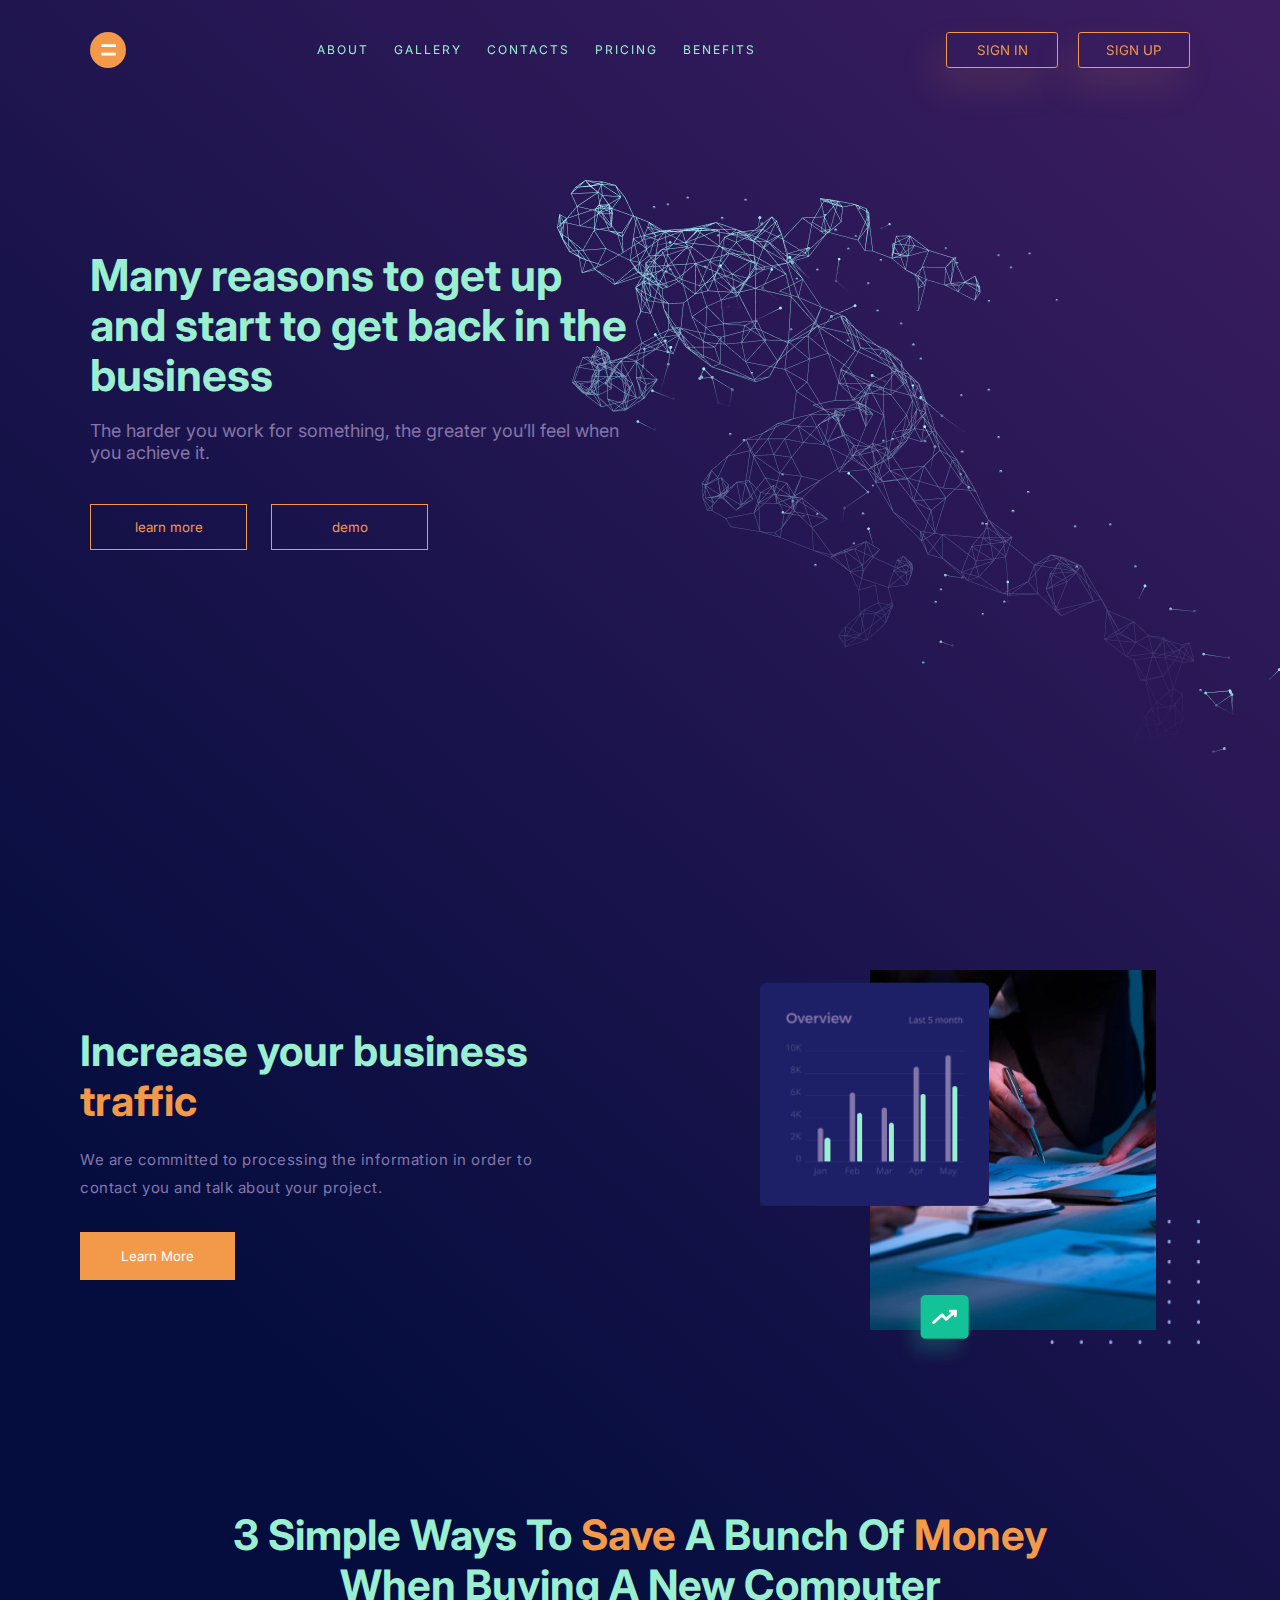
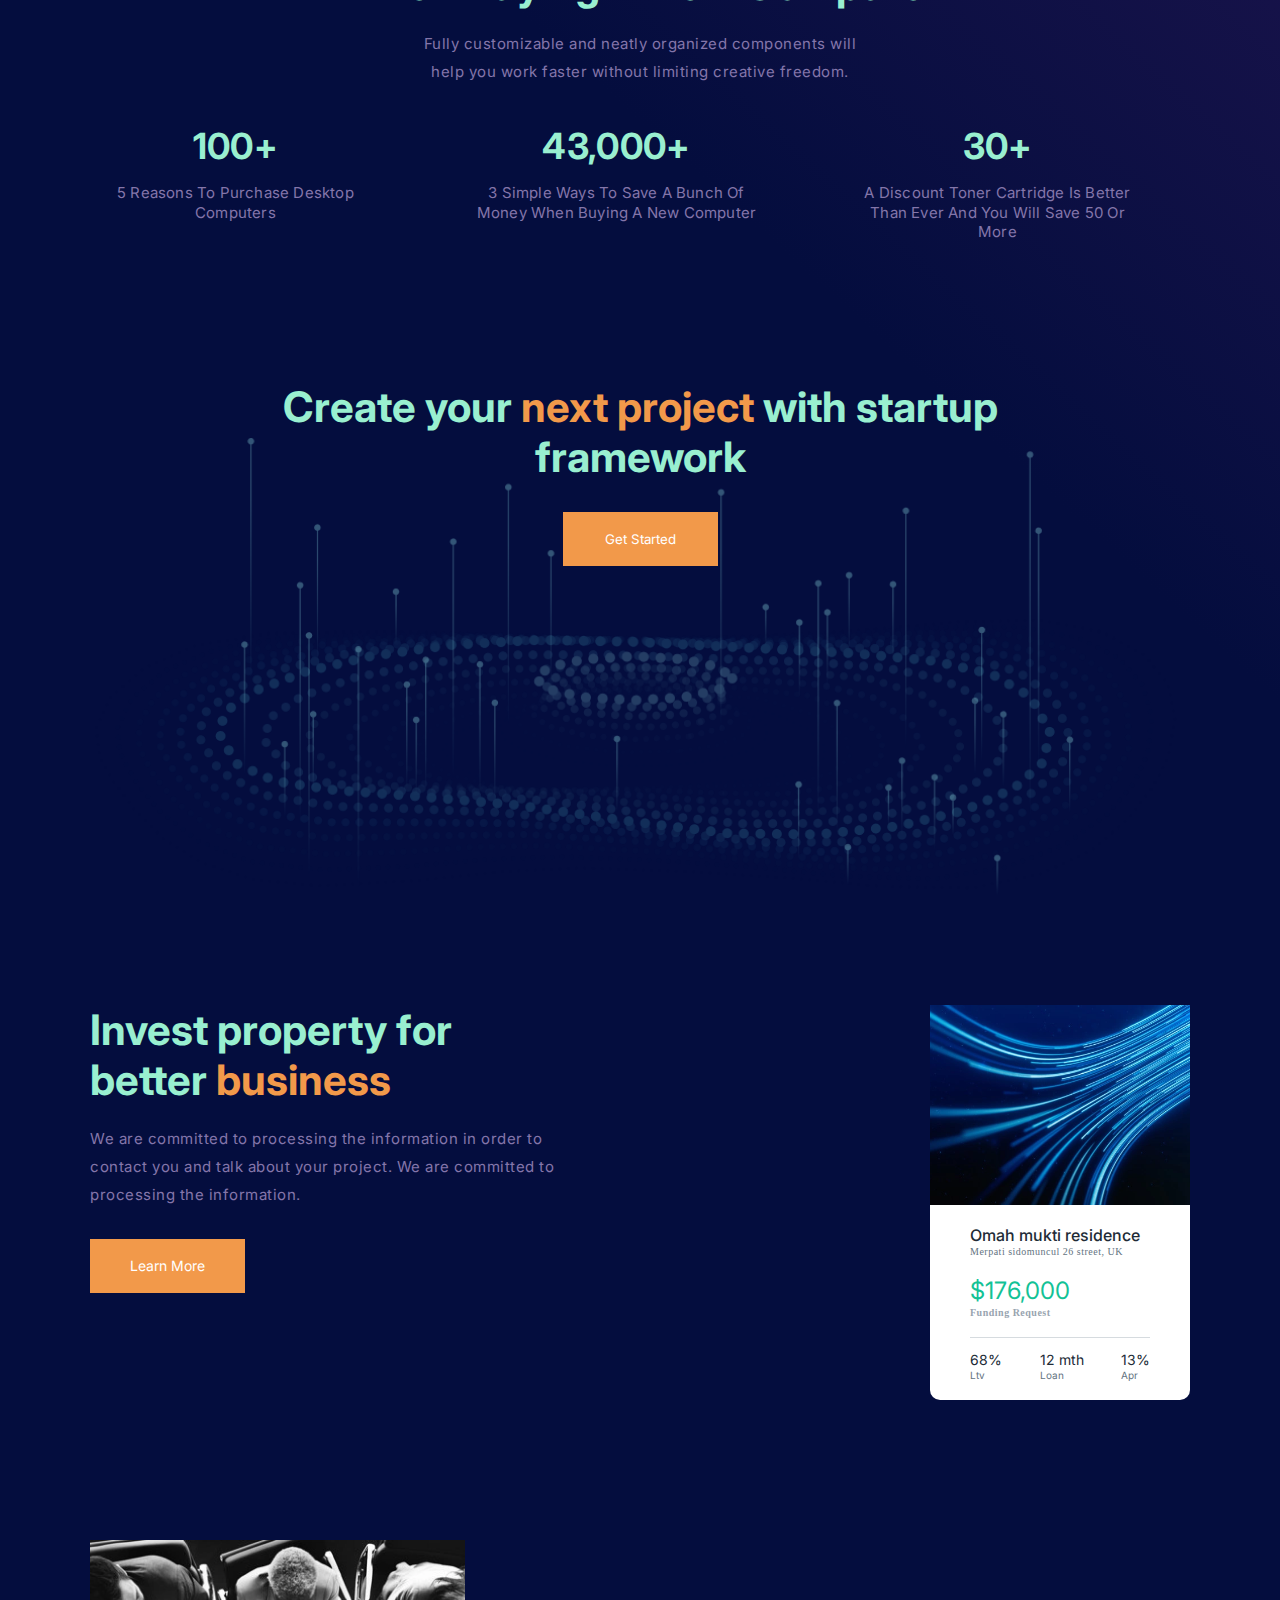
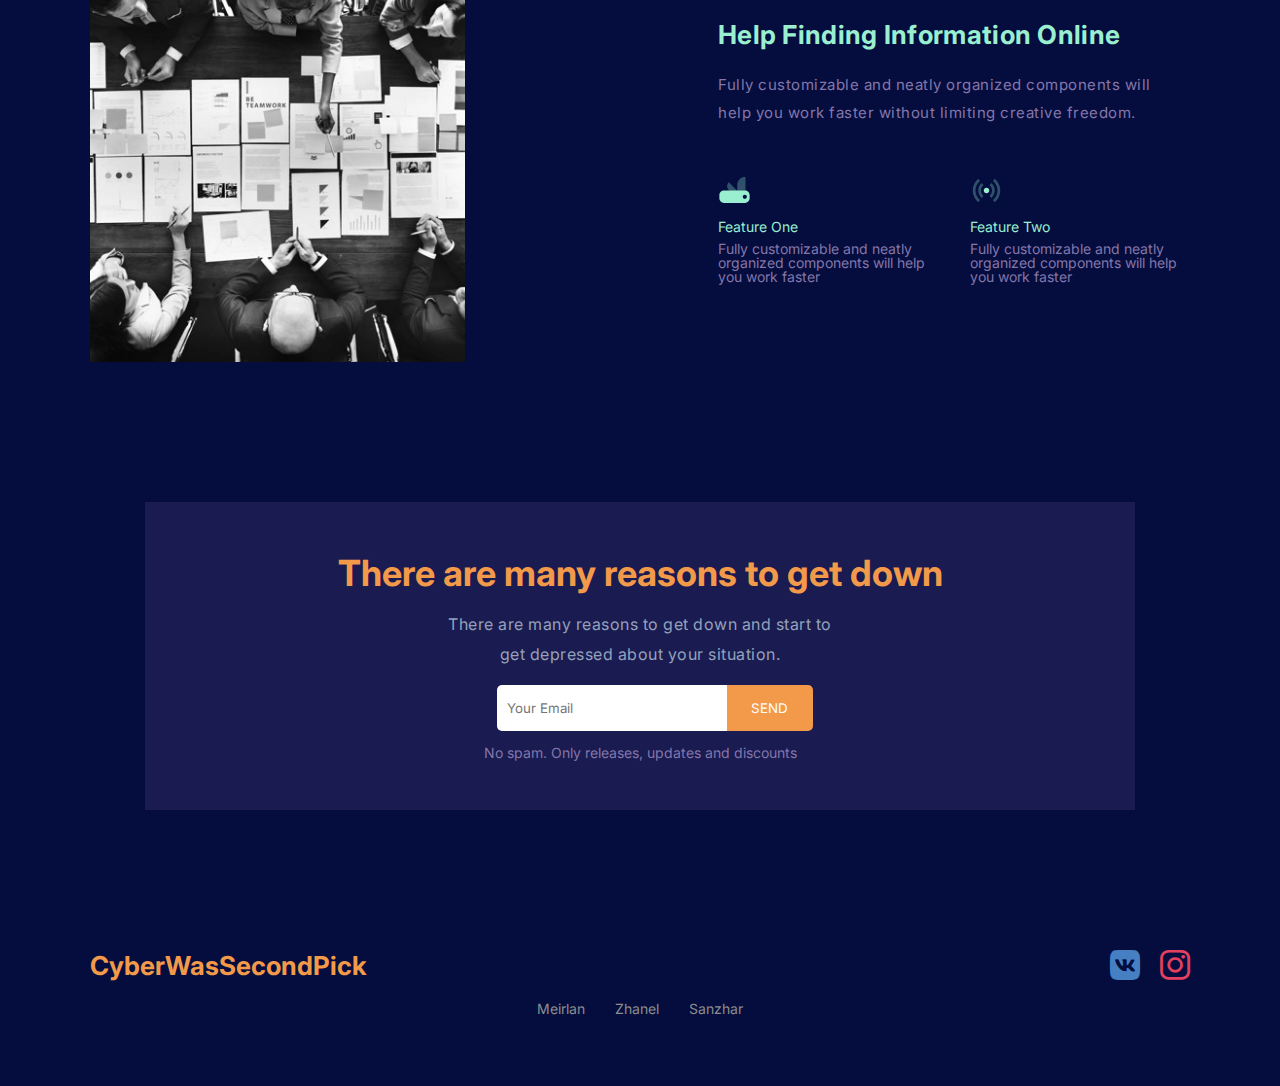
==== index.html @ a8a148a9 "Add files via upload" ====
<!DOCTYPE html>
<html lang="en">

<head>
	<link rel="stylesheet" href="css/style.min.css">
	<link rel="stylesheet" href="css/icon.css">
	<link rel="stylesheet" href="css/footer.css">
	<meta charset="UTF-8">
	<meta http-equiv="X-UA-Compatible" content="IE=edge">
	<meta name="viewport" content="width=device-width, initial-scale=1.0">
	<title>Start Up</title>
</head>

<body>
	<div class="wrapper">
		<header class="header">
			<div class="header__container container">
				<div class="header__wrap-logo">
					<a href="#" class="header__logo">=</a>
				</div>
				<nav class="header__menu">
					<ul class="header__list">
						<li><a class="header__link">about</a></li>
						<li><a href="#" class="header__link">gallery</a></li>
						<li><a href="#" class="header__link">contacts</a></li>
						<li><a href="#" class="header__link">pricing</a></li>
						<li><a href="#" class="header__link">benefits</a></li>
					</ul>
				</nav>
				<div class="header__burger"><span></span></div>
				<div class="header__buttons">
					<div class="header__btns">
						<button class="header__btn"><span>sign in</span></button>
						<button class="header__btn btnn"><span>sign up</span></button>
					</div>
				</div>
			</div>
		</header>
		<section class="fullscreen">
			<div class="fullscreen__bg ibg">
				<img src="img/fullscreen/guy is runing.png" alt="">
			</div>
			<div class="fullscreen__container container">
				<div class="fullscreen__body">
					<div class="fullscreen__body-text">
						<h1 class="fullscreen__title"> Many reasons to get up and start to get back in the business
						</h1>
						<div class="fullscreen__text">
							The harder you work for something, the greater you’ll feel when you
							achieve it.
						</div>
					</div>
					<div class="fullscreen__buttons">
						<button href="https://www.youtube.com/watch?v=9vpnrNcAi9s&ab_channel=TheMoneyGig"
							class="fullscreen__btn"><span>learn more</span></button>
						<button class="fullscreen__btn"><span>demo</span></button>
					</div>
				</div>
			</div>
		</section>
		<main class="main">
			<section class="main__traffic traffic">
				<div class="traffic__container container">
					<div class="traffic__content">
						<div class="traffic__body">
							<h2 class="traffic__title title">Increase your business <span>traffic</span> </h2>
							<div class="traffic__text text">
								We are committed to processing the information in order to
								contact you and talk about your project.
							</div>
						</div>
						<button class="traffic__btn btn"><span>Learn More</span></button>
					</div>
					<div class="traffic__bg">
						<div class="traffic__img1 ibg">
							<img src="img/traffic/main.png" alt="">
						</div>
						<div class="traffic__img2 ibg">
							<img src="img/traffic/2.png" alt="">
						</div>
						<div class="traffic__img3 ibg">
							<img src="img/traffic/3.png" alt="">
						</div>
						<div class="traffic__img4 ibg">
							<img src="img/traffic/4.png" alt="">
						</div>
					</div>
				</div>
			</section>
			<section class="main__save save">
				<div class="save__container container">
					<div class="save__body">
						<div class="save__title title">
							3 Simple Ways To <span>Save</span> A Bunch
							Of <span>Money</span> When Buying A New Computer
						</div>
						<div class="save__text text">
							Fully customizable and neatly organized components
							will help you work faster without limiting creative freedom.
						</div>
					</div>
					<div class="save__columns">
						<div class="save__column">
							<div class="save__item item">
								<div class="item__title">100+</div>
								<div class="item__text">
									5 Reasons To Purchase
									Desktop Computers
								</div>
							</div>
						</div>
						<div class="save__column">
							<div class="save__item item">
								<div class="item__title">43,000+</div>
								<div class="item__text">
									3 Simple Ways To Save A Bunch Of Money When Buying A New Computer
								</div>
							</div>
						</div>
						<div class="save__column">
							<div class="save__item item">
								<div class="item__title">30+</div>
								<div class="item__text">
									A Discount Toner Cartridge
									Is Better Than Ever And You
									Will Save 50 Or More
								</div>
							</div>
						</div>
					</div>
				</div>
			</section>
			<section class="main__create create">
				<div class="create__container container">
					<div class="create__content">
						<div class="create__body">
							<div class="create__title title">
								Create your <span>next project</span> with startup framework
							</div>
							<button class="create__btn btn">Get Started</button>
						</div>
						<div class="create__bg ibg">
							<img src="img/create/main.png" alt="cover">
						</div>
					</div>
				</div>
			</section>
			<section class="main__invest invest">
				<div class="invest__container container">
					<div class="invest__content">
						<div class="invest__body">
							<h2 class="invest__title title">Invest property for better <span>business</span></h2>
							<div class="invest__text text">
								We are committed to processing the information in order to contact you and talk about
								your project. We are committed to processing the information.
							</div>
						</div>
						<div class="invest__btn btn">Learn More</div>
					</div>
					<div class="invest__card">
						<div class="invest__item">
							<div class="invest__img ibg">
								<img src="img/invest/1.png" alt="">
							</div>
							<div class="invest__second-container">
								<div class="invest__sub-body">
									<div class="invest__first-body">
										<div class="invest__sub-title">Omah mukti residence</div>
										<div class="invest__sub-text">Merpati sidomuncul 26 street, UK</div>
									</div>
									<div class="invest__second-body">
										<div class="invest__sum">$176,000</div>
										<div class="invest__label">Funding Request</div>
									</div>
								</div>
								<div class="invest__others">
									<div class="invest__mini-column">
										<div class="invest__mini-label">68%</div>
										<div class="invest__mini-word">Ltv</div>
									</div>
									<div class="invest__mini-column">
										<div class="invest__mini-label">12 mth</div>
										<div class="invest__mini-word">Loan</div>
									</div>
									<div class="invest__mini-column">
										<div class="invest__mini-label">13%</div>
										<div class="invest__mini-word">Apr</div>
									</div>
								</div>
							</div>
						</div>
					</div>
				</div>
			</section>
			<section class="main__help help">
				<div class="help__container container">
					<div class="help__image-block">
						<div class="help__bg ibg">
							<img src="img/help/main.png" alt="main">
						</div>
					</div>
					<div class="help__content">
						<div class="help__first-block">
							<h2 class="help__title title">Help Finding Information Online</h2>
							<div class="help__text text">
								Fully customizable and neatly organized components
								will help you work faster without limiting creative freedom.
							</div>
						</div>
						<div class="help__second-block">
							<div class="help__columns">
								<div class="help__column">
									<div class="help__svg ibg">
										<img src="img/help/1.svg" alt="">
									</div>
									<div class="help__sub-body">
										<div class="help__sub-title">Feature One</div>
										<div class="help__sub-text">
											Fully customizable and neatly organized components will help you work faster
										</div>
									</div>
								</div>
								<div class="help__column">
									<div class="help__svg ibg">
										<img src="img/help/2.svg" alt="">
									</div>
									<div class="help__sub-body">
										<div class="help__sub-title">Feature Two</div>
										<div class="help__sub-text">
											Fully customizable and neatly organized components will help you work faster
										</div>
									</div>
								</div>
							</div>
						</div>
					</div>
				</div>
			</section>
			<section class="main__email email">
				<div class="email__container container">
					<div class="email__content">
						<h2 class="email__title title"><span>There are many reasons to get down</span></h2>
						<div class="email__text text">
							There are many reasons to get down and start to get depressed about your situation.
						</div>
						<form class="email__body">
							<input type="email" required name="form[]" placeholder="Your Email" autocomplete="off"
								class="email__input">
							<button type="submit" class="email__btn">Send</button>
						</form>
						<div class="email__sub-text">No spam. Only releases, updates and discounts</div>
					</div>
				</div>
			</section>
		</main>
		<footer class="footer">
			<div class="footer__container container">
				<div class="footer__first-row">
					<div class="footer__logo">CyberWasSecondPick</div>
					<nav class="footer__menu">
						<ul class="footer__list">
							<li>
								<a target="_blank" href="https://vk.com/etozhemiko" class="footer__link icon-vk"></a>
							</li>
							<li>
								<a target="_blank" href="https://www.instagram.com/etozhemiko/"
									class="footer__link icon-inst"></a>
							</li>
						</ul>
					</nav>
				</div>
				<div class="footer__third-row">
					<ul class="footer__second-list">
						<li>Meirlan</li>
						<li>Zhanel</li>
						<li>Sanzhar</li>
					</ul>
				</div>
			</div>
		</footer>
	</div>

	<script src="js/jquery-3.6.0.min.js"></script>
	<script src="js/script.js"></script>
</body>

</html>
---- css/style.min.css ----
@import"https://fonts.googleapis.com/css2?family=Inter:wght@400;700&display=swap";@import"https://fonts.googleapis.com/css2?family=Inter:wght@400;700&family=Open+Sans:wght@400;600&display=swap";@import"https://fonts.googleapis.com/css2?family=Inter:wght@400;700&family=Open+Sans:wght@400;600&family=Rubik:wght@400;500&display=swap";@import"https://fonts.googleapis.com/css2?family=Inter:wght@400;700&family=Montserrat:wght@400;500;600;700&family=Open+Sans:wght@400;600&family=Rubik:wght@400;500&display=swap";*{padding:0;margin:0;border:0}*,*:before,*:after{-webkit-box-sizing:border-box;box-sizing:border-box}:focus,:active{outline:none}a:focus,a:active{outline:none}nav,footer,header,aside{display:block}html,body{height:100%;width:100%;font-size:100%;line-height:1;font-size:14px;-ms-text-size-adjust:100%;-moz-text-size-adjust:100%;-webkit-text-size-adjust:100%}input,button,textarea{font-family:inherit}input::-ms-clear{display:none}button{cursor:pointer}button::-moz-focus-inner{padding:0;border:0}a,a:visited{text-decoration:none}a:hover{text-decoration:none}ul li{list-style:none}img{vertical-align:top}h1,h2,h3,h4,h5,h6{font-size:inherit;font-weight:400}.ibg{position:relative}.ibg img{position:absolute;width:100%;height:100%;top:0;left:0;-o-object-fit:cover;object-fit:cover}body{font-family:Inter;background-color:#0f1145;color:#99efd0}.wrapper{background:-o-linear-gradient(227.74deg, #3b1d60 1.22%, #040d3e 42.28%);background:linear-gradient(222.26deg, #3b1d60 1.22%, #040d3e 42.28%);min-height:100vh;overflow:hidden}.container{max-width:1120px;margin:0 auto;padding:0 10px}.title{font-size:42px;font-weight:700;line-height:119.0476190476%}.title span{color:#f2994a}@media(max-width: 922.98px){.title{font-size:38px}}@media(max-width: 767.98px){.title{font-size:32px}}.text{color:#8476aa;font-size:15px;line-height:186.6666666667%;letter-spacing:.5px}@media(max-width: 922.98px){.text{font-size:14px}}@media(max-width: 767.98px){.text{font-size:13px}}.btn{min-height:48px;background-color:#f2994a;display:-webkit-box;display:-ms-flexbox;display:flex;-webkit-box-pack:center;-ms-flex-pack:center;justify-content:center;-webkit-box-align:center;-ms-flex-align:center;align-items:center;padding:15px;min-width:155px;color:#fff}.btn:hover{background-color:#d66e12;color:#fff;-webkit-transition:all .3s ease 0s;-o-transition:all .3s ease 0s;transition:all .3s ease 0s}@media(max-width: 767.98px){.btn{min-width:120px;min-height:34px;font-size:13px;padding:5px}}.headerF{background-color:#430f61}.header{position:fixed;z-index:100;width:100%;height:100px;top:0;left:0;padding:10px 0;-webkit-box-align:center;-ms-flex-align:center;align-items:center}@media(max-width: 767.98px){.header{height:80px}}@media(max-width: 479.98px){.header{height:60px}}.header__container{min-height:100%;-webkit-box-align:center;-ms-flex-align:center;align-items:center;display:-webkit-box;display:-ms-flexbox;display:flex;-webkit-box-pack:justify;-ms-flex-pack:justify;justify-content:space-between}.header__menu{z-index:10;-webkit-box-align:center;-ms-flex-align:center;align-items:center;display:-webkit-box;display:-ms-flexbox;display:flex;-webkit-transition:all .3s ease 0s;-o-transition:all .3s ease 0s;transition:all .3s ease 0s}@media(max-width: 767.98px){.header__menu{position:fixed;width:100%;height:100%;top:0;left:-100%;background-color:rgba(202,32,20,.6)}.header__menu.active{left:0%}}@media(max-width: 767.98px){.header__wrap-logo{-webkit-box-flex:1;-ms-flex:1 1 auto;flex:1 1 auto}}.header__logo{position:relative;z-index:5;font-family:Rubik;display:-webkit-box;display:-ms-flexbox;display:flex;-webkit-box-pack:center;-ms-flex-pack:center;justify-content:center;background-color:#f2994a;color:#fff;width:36px;height:36px;border-radius:50%;font-size:34px}.header__logo:hover{background-color:#d67724}@media(max-width: 479.98px){.header__logo{width:32px;height:32px;font-size:28px}}.header__list{margin:0 auto;text-align:center;display:-webkit-box;display:-ms-flexbox;display:flex}.header__list>*:not(:last-child){margin:0 25px 0 0}@media(max-width: 767.98px){.header__list{display:block}.header__list>:not(:last-child){margin:0 0 10px 0}}.header__link{text-transform:uppercase;color:#99efd0;font-size:12px;line-height:166%;letter-spacing:2px}.header__link:hover{color:#1cc285}@media(max-width: 767.98px){.header__link{font-size:40px;color:#fff;font-weight:700}}.header__burger{position:relative;z-index:100;display:none}@media(max-width: 767.98px){.header__burger{margin:0 2% 0 0;z-index:10;display:block;position:relative;width:30px;height:20px}.header__burger::before,.header__burger::after{-webkit-transition:all .3s ease 0s;-o-transition:all .3s ease 0s;transition:all .3s ease 0s;content:"";position:absolute;width:100%;height:2px;background-color:#fff}.header__burger::before{top:0}.header__burger::after{bottom:-2px}.header__burger span{position:absolute;width:100%;height:2px;bottom:9px;background-color:#fff}.header__burger.active::before{-webkit-transform:rotate(45deg);-ms-transform:rotate(45deg);transform:rotate(45deg);top:9px}.header__burger.active::after{-webkit-transform:rotate(-45deg);-ms-transform:rotate(-45deg);transform:rotate(-45deg);bottom:9px}.header__burger.active span{display:none}}.header__buttons{position:relative;display:-webkit-box;display:-ms-flexbox;display:flex;-webkit-box-align:center;-ms-flex-align:center;align-items:center}.header__buttons>*:not(:last-child){margin:0 17px 0 0}.header__btns{z-index:5;display:-webkit-box;display:-ms-flexbox;display:flex}.header__btns>*:not(:last-child){margin:0 20px 0 0}@media(max-width: 992.98px){.header__btns>*:not(:last-child){margin:0 10px 0 0}}@media(max-width: 479.98px){.header__btns>*:not(:last-child){margin:0 5px 0 0}}.header__btn{padding:5px 10px;text-transform:uppercase;color:#f2994a;min-height:36px;min-width:112px;background:none;display:inline-block;-webkit-box-shadow:-11.09px 18.13px 36.6483px rgba(242,153,74,.13);box-shadow:-11.09px 18.13px 36.6483px rgba(242,153,74,.13);border-radius:3px;border:1px solid #f2994a}.header__btn:hover{background-color:#f2994a;color:#fff;-webkit-transition:all .3s ease 0s;-o-transition:all .3s ease 0s;transition:all .3s ease 0s}@media(max-width: 479.98px){.header__btn{padding:5px;min-height:30px;min-width:86px;font-size:12px}}.fullscreen{position:relative;min-height:100vh}.fullscreen__bg{position:absolute;width:723px;height:580px;top:20%;right:0}@media(max-width: 1170px){.fullscreen__bg{right:-15%}}@media(max-width: 992.98px){.fullscreen__bg{width:673px;height:530px}}@media(max-width: 767.98px){.fullscreen__bg{width:623px;height:480px;top:25%;right:-25%}}@media(max-width: 509.98px){.fullscreen__bg{width:500px;height:400px;right:-60%}}.fullscreen__body{padding:250px 0 0 0;max-width:50%}.fullscreen__body>*:not(:last-child){margin:0 0 40px 0}@media(max-width: 767.98px){.fullscreen__body{max-width:60%}.fullscreen__body>*:not(:last-child){margin:0 0 20px 0}}@media(max-width: 509.98px){.fullscreen__body{padding:200px 0 0 0;max-width:70%}}.fullscreen__body-text>*:not(:last-child){margin:0 0 20px 0}@media(max-width: 767.98px){.fullscreen__body-text>*:not(:last-child){margin:0 0 10px 0}}.fullscreen__title{font-family:Inter;font-size:44px;font-weight:700;line-height:114%}@media(max-width: 767.98px){.fullscreen__title{font-size:36px}}@media(max-width: 509.98px){.fullscreen__title{font-size:34px}}@media(max-width: 439.98px){.fullscreen__title{font-size:30px}}.fullscreen__text{font-size:18px;line-height:122%;color:#8476aa}.fullscreen__buttons{position:relative;z-index:3}.fullscreen__buttons>*:not(:last-child){margin:0 20px 0 0}@media(max-width: 767.98px){.fullscreen__buttons>*:not(:last-child){margin:0 10px 5px 0}}.fullscreen__btn{position:relative;z-index:2;padding:5px 10px;display:inline-block;min-width:157px;min-height:46px;color:#f2994a;border:1px solid #f2994a;background:none}.fullscreen__btn:hover{background-color:#f2994a;color:#fff;-webkit-transition:all .3s ease 0s;-o-transition:all .3s ease 0s;transition:all .3s ease 0s}@media(max-width: 767.98px){.fullscreen__btn{min-width:137px;min-height:40px;padding:5px}}@media(max-width: 509.98px){.fullscreen__btn{min-width:117px;min-height:34px;padding:5px}}.advertaising{pointer-events:none;text-align:center;margin:0 0 80px 0}@media(max-width: 992.98px){.advertaising{margin:0 0 60px}}@media(max-width: 767.98px){.advertaising{margin:0 0 40px}}@media(max-width: 479.98px){.advertaising{margin:0 0 20px}}.advertaising__icon{margin:0 40px 0 0;font-size:30px;opacity:.2}.advertaising__icon:last-child{margin:0}@media(max-width: 992.98px){.advertaising__icon{font-size:24px;margin:0 25px 0 0}}@media(max-width: 767.98px){.advertaising__icon{-webkit-box-flex:0;-ms-flex:0 1 33.333%;flex:0 1 33.333%;margin:0 0 20px 0}}@media(max-width: 479.98px){.advertaising__icon{font-size:18px;margin:0 0 15px 0}}.choice{padding:70px 0 0 0}@media(max-width: 992.98px){.choice{padding:60px 0 0 0}}@media(max-width: 767.98px){.choice{padding:50px 0 0 0}}@media(max-width: 479.98px){.choice{padding:30px 0 0 0}}@media(max-width: 767.98px){.choice__advertaising{display:-webkit-box;display:-ms-flexbox;display:flex;-ms-flex-wrap:wrap;flex-wrap:wrap}}.choice__body{margin:0 auto;text-align:center;margin-bottom:50px}.choice__title{font-size:42px;font-weight:700;line-height:119.0476190476%;margin:0 0 20px 0}@media(max-width: 767.98px){.choice__title{font-size:38px;margin:0 0 15px 0}}@media(max-width: 479.98px){.choice__title{font-size:32px;margin:0 0 10px 0}}.choice__text{font-size:16px;line-height:137.5%;color:#8476aa}@media(max-width: 767.98px){.choice__text{font-size:15px}}@media(max-width: 479.98px){.choice__text{font-size:14px}}.choice__columns{margin:0 -25px;display:-webkit-box;display:-ms-flexbox;display:flex}@media(max-width: 767.98px){.choice__columns{margin:0 -8px}}@media(max-width: 539.98px){.choice__columns{-ms-flex-wrap:wrap;flex-wrap:wrap}}.choice__column{padding:0 25px}@media(max-width: 767.98px){.choice__column{padding:0 8px}}@media(max-width: 539.98px){.choice__column{-webkit-box-flex:0;-ms-flex:0 1 100%;flex:0 1 100%}}.choice__row{min-height:160px;display:-webkit-box;display:-ms-flexbox;display:flex}.choice__row>:not(:last-child){margin:0 20px 0 0}@media(max-width: 767.98px){.choice__row{min-height:190px}.choice__row>:not(:last-child){margin:0 10px 0 0}}@media(max-width: 539.98px){.choice__row{min-height:100px;max-width:400px;margin:0 auto}}.choice__sub-body>:not(:last-child){margin:0 0 10px 0}.choice__sub-title{font-size:18px;line-height:122.2222222222%}@media(max-width: 767.98px){.choice__sub-title{font-size:16px}}.choice__sub-text{line-height:157.1428571429%;color:#8476aa}@media(max-width: 767.98px){.choice__sub-text{font-size:13px}}.traffic{padding:70px 0}@media(max-width: 992.98px){.traffic{padding:60px 0}}@media(max-width: 767.98px){.traffic{padding:50px 0}}@media(max-width: 479.98px){.traffic{padding:30px 0}}.traffic__container{max-width:1140px;margin:0 auto;display:-webkit-box;display:-ms-flexbox;display:flex;-webkit-box-pack:justify;-ms-flex-pack:justify;justify-content:space-between}.traffic__content{margin:5% 0 0 0;max-width:470px}.traffic__content>*:not(:last-child){margin:0 0 30px 0}@media(max-width: 922.98px){.traffic__content{max-width:400px}}@media(max-width: 767.98px){.traffic__content{margin:0 10px 0 0;max-width:250px}.traffic__content>*:not(:last-child){margin:0 0 15px 0}}@media(max-width: 549.98px){.traffic__content{text-align:center;margin:0 auto;max-width:400px}}.traffic__body>*:not(:last-child){margin:0 0 20px 0}@media(max-width: 767.98px){.traffic__body>*:not(:last-child){margin:0 0 10px 0}}@media(max-width: 549.98px){.traffic__btn{margin:0 auto}}.traffic__bg{position:relative;width:440px;height:400px}@media(max-width: 922.98px){.traffic__bg{width:360px;height:320px}}@media(max-width: 767.98px){.traffic__bg{width:280px;height:240px}}@media(max-width: 549.98px){.traffic__bg{display:none}}.traffic__img1{z-index:2;position:absolute;top:0;left:25%;width:65%;height:90%}.traffic__img1 img{position:absolute;width:100%;height:100%;top:0;left:0}.traffic__img2{z-index:3;position:absolute;top:3%;left:0;width:52%;height:56%}.traffic__img2 img{position:absolute;width:100%;height:100%;top:0;left:0}.traffic__img3{z-index:3;position:absolute;bottom:0;left:30%;width:20%;height:20%}.traffic__img3 img{position:absolute;width:100%;height:100%;top:0;left:0}.traffic__img4{z-index:1;position:absolute;bottom:3%;right:0;width:34%;height:38%}.traffic__img4 img{position:absolute;width:100%;height:100%;top:0;left:0}.save{padding:70px 0}@media(max-width: 992.98px){.save{padding:60px 0}}@media(max-width: 767.98px){.save{padding:50px 0}}@media(max-width: 479.98px){.save{padding:30px 0}}.save__container>*:not(:last-child){margin:0 0 40px 0}@media(max-width: 529.98px){.save__container>*:not(:last-child){margin:0 0 20px 0}}@media(max-width: 439.98px){.save__container>*:not(:last-child){margin:0 0 15px 0}}.save__body{text-align:center}.save__body>*:not(:last-child){margin-bottom:20px}@media(max-width: 529.98px){.save__body{margin-bottom:10px}}.save__title{text-align:center;max-width:844px;margin:0 auto}@media(max-width: 529.98px){.save__title{font-size:28px}}@media(max-width: 439.98px){.save__title{font-size:26px}}.save__text{text-align:center;max-width:444px;margin:0 auto}.save__columns{display:-webkit-box;display:-ms-flexbox;display:flex;margin:0 -45px}@media(max-width: 767.98px){.save__columns{margin:0 -20px}}@media(max-width: 479.98px){.save__columns{display:block}}@media(max-width: 479.98px){.save__columns>*:not(:last-child){margin-bottom:15px}}.save__column{padding:0 45px}@media(max-width: 767.98px){.save__column{padding:0 20px}}.item{text-align:center}.item>*:not(:last-child){margin:0 0 15px 0}@media(max-width: 479.98px){.item>*:not(:last-child){margin:0 0 5px 0}}.item__title{font-size:36px;font-weight:700;line-height:116.6666666667%;letter-spacing:.33px;color:#99efd0}@media(max-width: 767.98px){.item__title{font-size:32px}}.item__text{max-width:291px;color:#8476aa;font-size:15px;line-height:133.3333333333%;letter-spacing:.2px}@media(max-width: 767.98px){.item__text{font-size:14px}}@media(max-width: 479.98px){.item__text{margin:0 auto}}.create{padding:70px 0 0 0}@media(max-width: 992.98px){.create{padding:60px 0 0 0}}@media(max-width: 767.98px){.create{padding:50px 0 0 0}}@media(max-width: 479.98px){.create{padding:30px 0 0 0}}.create__content{position:relative;height:553px}@media(max-width: 992.98px){.create__content{height:453px}}@media(max-width: 767.98px){.create__content{height:353px}}@media(max-width: 479.98px){.create__content{height:253px}}.create__body{text-align:center;max-width:770px;margin:0 auto}.create__body>*:not(:last-child){margin-bottom:30px}@media(max-width: 767.98px){.create__body>*:not(:last-child){margin-bottom:20px}}@media(max-width: 479.98px){.create__body>*:not(:last-child){margin-bottom:10px}}.create__btn{position:relative;z-index:3;min-height:54px;max-width:164px;display:-webkit-box;display:-ms-flexbox;display:flex;margin:0 auto}@media(max-width: 479.98px){.create__btn{width:100%;min-height:44px}}.create__bg{pointer-events:none;position:absolute;width:100%;height:90%;bottom:0;left:0}.invest{padding:70px 0}@media(max-width: 992.98px){.invest{padding:60px 0}}@media(max-width: 767.98px){.invest{padding:50px 0}}@media(max-width: 479.98px){.invest{padding:30px 0}}.invest__container{display:-webkit-box;display:-ms-flexbox;display:flex;-webkit-box-pack:justify;-ms-flex-pack:justify;justify-content:space-between}@media(max-width: 479.98px){.invest__container{display:block}.invest__container>*:not(:last-child){margin:0 0 30px 0}}.invest__content{margin:0 15px 0 0}.invest__content>*:not(:last-child){margin:0 0 30px 0}@media(max-width: 992.98px){.invest__content{margin:0 10px 0 0}.invest__content>*:not(:last-child){margin:0 0 15px 0}}@media(max-width: 479.98px){.invest__content{text-align:center}.invest__content>*:not(:last-child){margin:0 0 7px 0}}.invest__body{max-width:470px}.invest__body>*:not(:last-child){margin:0 0 20px 0}@media(max-width: 992.98px){.invest__body>*:not(:last-child){margin:0 0 10px 0}}@media(max-width: 479.98px){.invest__body{text-align:center}.invest__body>*:not(:last-child){margin:0 0 5px 0}}.invest__btn{min-height:54px;max-width:154px}@media(max-width: 992.98px){.invest__btn{min-height:44px}}@media(max-width: 479.98px){.invest__btn{margin:0 auto}}.invest__card{min-width:260px;border-radius:0 0 10px 10px;background-color:#fff}@media(max-width: 992.98px){.invest__card{min-width:240px}}.invest__second-container{padding:20px 40px}.invest__img{width:100%;height:200px}.invest__sub-body{padding:0 0 20px 0;position:relative}.invest__sub-body>*:not(:last-child){margin:0 0 20px 0}.invest__sub-body::after{content:"";position:absolute;width:100%;height:1px;bottom:0;left:0;background-color:#d6dbdf}.invest__sub-title{font-size:16px;font-weight:500;line-height:125%;color:#212b36}.invest__sub-text{font-family:OpenSans;font-size:10px;line-height:140%;letter-spacing:.5px;color:#637381}.invest__sum{margin:0 0 5px 0;font-size:24px;color:#13c296}.invest__label{font-family:OpenSans;font-size:10px;font-weight:600;letter-spacing:.5px;color:#98a4af}.invest__others{padding:15px 0 0 0;display:-webkit-box;display:-ms-flexbox;display:flex;-webkit-box-pack:justify;-ms-flex-pack:justify;justify-content:space-between;color:#212b36}.invest__mini-column>*:not(:last-child){margin:0 0 3px 0}.invest__mini-word{font-size:10px;color:#637381}.help{padding:70px 0}@media(max-width: 992.98px){.help{padding:60px 0}}@media(max-width: 767.98px){.help{padding:50px 0}}@media(max-width: 479.98px){.help{padding:30px 0}}.help__container{margin:0 auto;display:-webkit-box;display:-ms-flexbox;display:flex;-webkit-box-pack:justify;-ms-flex-pack:justify;justify-content:space-between}@media(max-width: 479.98px){.help__container{-webkit-box-orient:vertical;-webkit-box-direction:reverse;-ms-flex-direction:column-reverse;flex-direction:column-reverse}.help__container>*:not(:last-child){margin:20px 0 0 0}}.help__image-block{display:-webkit-box;display:-ms-flexbox;display:flex;-webkit-box-align:center;-ms-flex-align:center;align-items:center}.help__bg{width:375px;height:422px}@media(max-width: 767.98px){.help__bg{width:214px;height:306px}}@media(max-width: 479.98px){.help__bg{width:100%;height:306px}}.help__content{padding:8px;display:-webkit-box;display:-ms-flexbox;display:flex;-webkit-box-orient:vertical;-webkit-box-direction:normal;-ms-flex-direction:column;flex-direction:column;-webkit-box-pack:center;-ms-flex-pack:center;justify-content:center;max-width:480px}.help__content>*:not(:last-child){margin:0 0 50px 0}@media(max-width: 992.98px){.help__content>*:not(:last-child){margin:0 0 30px 0}}@media(max-width: 767.98px){.help__content>*:not(:last-child){margin:0 0 15px 0}}@media(max-width: 479.98px){.help__content{margin:0 auto}}.help__first-block>*:not(:last-child){margin:0 0 20px 0}@media(max-width: 992.98px){.help__first-block>*:not(:last-child){margin:0 0 15px 0}}@media(max-width: 767.98px){.help__first-block>*:not(:last-child){margin:0 0 10px 0}}@media(max-width: 479.98px){.help__first-block{text-align:center}}.help__title{font-family:Inter;font-size:26px;font-weight:700;line-height:123.0769230769%;letter-spacing:.3px}@media(max-width: 767.98px){.help__text{font-size:12px}}.help__columns{display:-webkit-box;display:-ms-flexbox;display:flex;margin:0 -20px}.help__column{padding:0 20px}.help__column>*:not(:last-child){margin:0 0 15px 0}@media(max-width: 992.98px){.help__column>*:not(:last-child){margin:0 0 10px 0}}@media(max-width: 767.98px){.help__column>*:not(:last-child){margin:0 0 7px 0}}.help__svg{width:33px;height:28px}.help__sub-body>*:not(:last-child){margin:0 0 8px 0}@media(max-width: 767.98px){.help__sub-title{font-size:14px}}.help__sub-text{color:#8476aa}@media(max-width: 767.98px){.help__sub-text{font-size:12px}}.email{padding:70px 0}@media(max-width: 992.98px){.email{padding:60px 0}}@media(max-width: 767.98px){.email{padding:50px 0}}@media(max-width: 479.98px){.email{padding:30px 0}}.email__content{display:-webkit-box;display:-ms-flexbox;display:flex;-webkit-box-orient:vertical;-webkit-box-direction:normal;-ms-flex-direction:column;flex-direction:column;-webkit-box-align:center;-ms-flex-align:center;align-items:center;padding:50px 10px;background-color:#191b51;max-width:90%;max-height:324px;margin:0 auto;text-align:center}.email__content>*:not(:last-child){margin-bottom:15px}@media(max-width: 767.98px){.email__content{max-width:100%}.email__content>*:not(:last-child){margin-bottom:10px}}.email__title{font-size:36px}@media(max-width: 767.98px){.email__title{font-size:32px}}@media(max-width: 479.98px){.email__title{font-size:28px}}.email__text{margin:0 auto;font-size:16px;max-width:396px;color:#95a1bb}@media(max-width: 767.98px){.email__text{font-size:14px}}@media(max-width: 479.98px){.email__text{font-size:13px}}.email__body{display:-webkit-box;display:-ms-flexbox;display:flex;min-height:46px}@media(max-width: 479.98px){.email__body{margin:0 0 0 -25px}}.email__input{-webkit-box-flex:1;-ms-flex:1 1 auto;flex:1 1 auto;border-bottom-left-radius:5px;border-top-left-radius:5px;padding:5px 5px 5px 10px;background-color:#fff}.email__btn{-webkit-box-flex:0;-ms-flex:0 0 30%;flex:0 0 30%;border-bottom-right-radius:5px;border-top-right-radius:5px;text-transform:uppercase;background-color:#f2994a;color:#fff;padding:0 10px}@media(max-width: 479.98px){.email__btn{padding:0 5px;font-size:13px}}.email__sub-text{color:#8476aa}@media(max-width: 767.98px){.email__sub-text{font-size:13px}}@media(max-width: 479.98px){.email__sub-text{font-size:12px}}.footer{padding:70px 0}@media(max-width: 992.98px){.footer{padding:60px 0}}@media(max-width: 767.98px){.footer{padding:50px 0}}@media(max-width: 479.98px){.footer{padding:30px 0}}.footer__container>*:not(:last-child){margin:0 0 20px 0}.footer__first-row{display:-webkit-box;display:-ms-flexbox;display:flex;-webkit-box-pack:justify;-ms-flex-pack:justify;justify-content:space-between}.footer__logo{display:-webkit-box;display:-ms-flexbox;display:flex;-webkit-box-pack:center;-ms-flex-pack:center;justify-content:center;-webkit-box-align:center;-ms-flex-align:center;align-items:center;padding:0 10px 0 0;font-family:Inter;font-size:26px;font-weight:700;line-height:123.0769230769%;color:#f2994a}@media(max-width: 992.98px){.footer__logo{font-size:22px}}@media(max-width: 767.98px){.footer__logo{font-size:20px}}@media(max-width: 479.98px){.footer__logo{font-size:18px}}.footer__list{display:-webkit-box;display:-ms-flexbox;display:flex}.footer__list>*:not(:last-child){margin:0 20px 0 0}@media(max-width: 992.98px){.footer__list>*:not(:last-child){margin:0 10px 0 0}}@media(max-width: 767.98px){.footer__list>*:not(:last-child){margin:0 7px 0 0}}.footer__link{font-size:30px}.footer__second-list{-webkit-box-pack:center;-ms-flex-pack:center;justify-content:center;display:-webkit-box;display:-ms-flexbox;display:flex;color:#8d8d8d}.footer__second-list>*:not(:last-child){margin:0 30px 0 0}
---- css/icon.css ----
@font-face {
	font-family: "icons";
	src: url("../fonts/icons.eot?gqsfrm");
	src: url("../fonts/icons.eot?gqsfrm#iefix") format("embedded-opentype"),
		url("../fonts/icons.ttf?gqsfrm") format("truetype"), url("../fonts/icons.woff?gqsfrm") format("woff"),
		url("../fonts/icons.svg?gqsfrm#icons") format("svg");
	font-weight: normal;
	font-style: normal;
	font-display: block;
}

[class^="icon-"]::before,
[class*=" icon-"]::before {
	/* use !important to prevent issues with browser extensions that change fonts */
	font-family: "icons" !important;
	speak: never;
	font-style: normal;
	font-weight: normal;
	font-variant: normal;
	text-transform: none;
	line-height: 1;

	/* Better Font Rendering =========== */
	-webkit-font-smoothing: antialiased;
	-moz-osx-font-smoothing: grayscale;
}

.icon-1:before {
	content: "\e900";
	color: #fff;
}
.icon-2:before {
	content: "\e901";
	color: #fff;
}
.icon-3:before {
	content: "\e902";
	color: #fff;
}
.icon-4:before {
	content: "\e903";
	color: #fff;
}
.icon-5:before {
	content: "\e904";
	color: #fff;
}
.icon-6:before {
	content: "\e905";
	color: #fff;
}
---- css/footer.css ----
@font-face {
	font-family: "icons";
	src: url("../fonts/footer.eot?iefsed");
	src: url("../fonts/footer.eot?iefsed#iefix") format("embedded-opentype"),
		url("../fonts/footer.ttf?iefsed") format("truetype"), url("../fonts/footer.woff?iefsed") format("woff"),
		url("../fonts/footer.svg?iefsed#icons") format("svg");
	font-weight: normal;
	font-style: normal;
	font-display: block;
}

[class^="icon-"]::before,
[class*=" icon-"]::before {
	/* use !important to prevent issues with browser extensions that change fonts */
	font-family: "icons" !important;
	speak: never;
	font-style: normal;
	font-weight: normal;
	font-variant: normal;
	text-transform: none;
	line-height: 1;

	/* Better Font Rendering =========== */
	-webkit-font-smoothing: antialiased;
	-moz-osx-font-smoothing: grayscale;
}

.icon-inst:before {
	content: "\e918";
	color: #e4405f;
}
.icon-vk:before {
	content: "\e917";
	color: #4680c2;
}
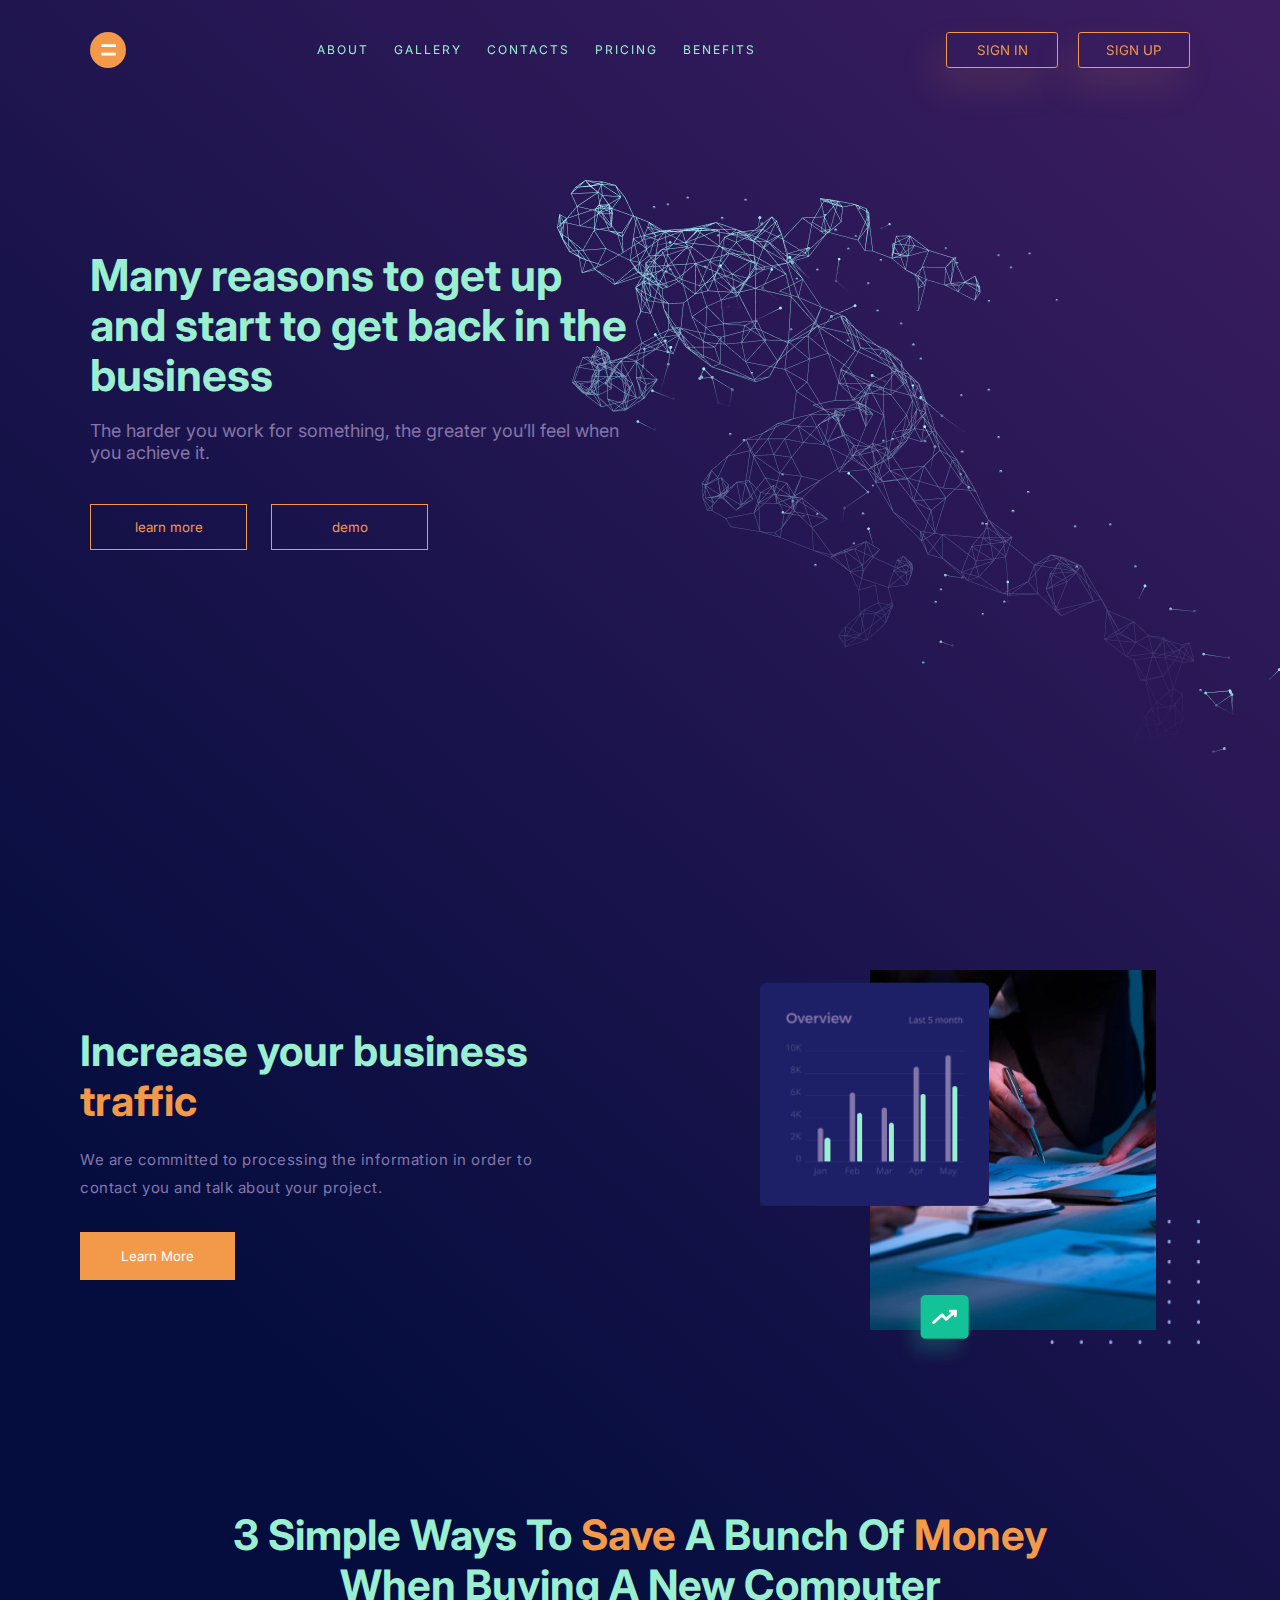
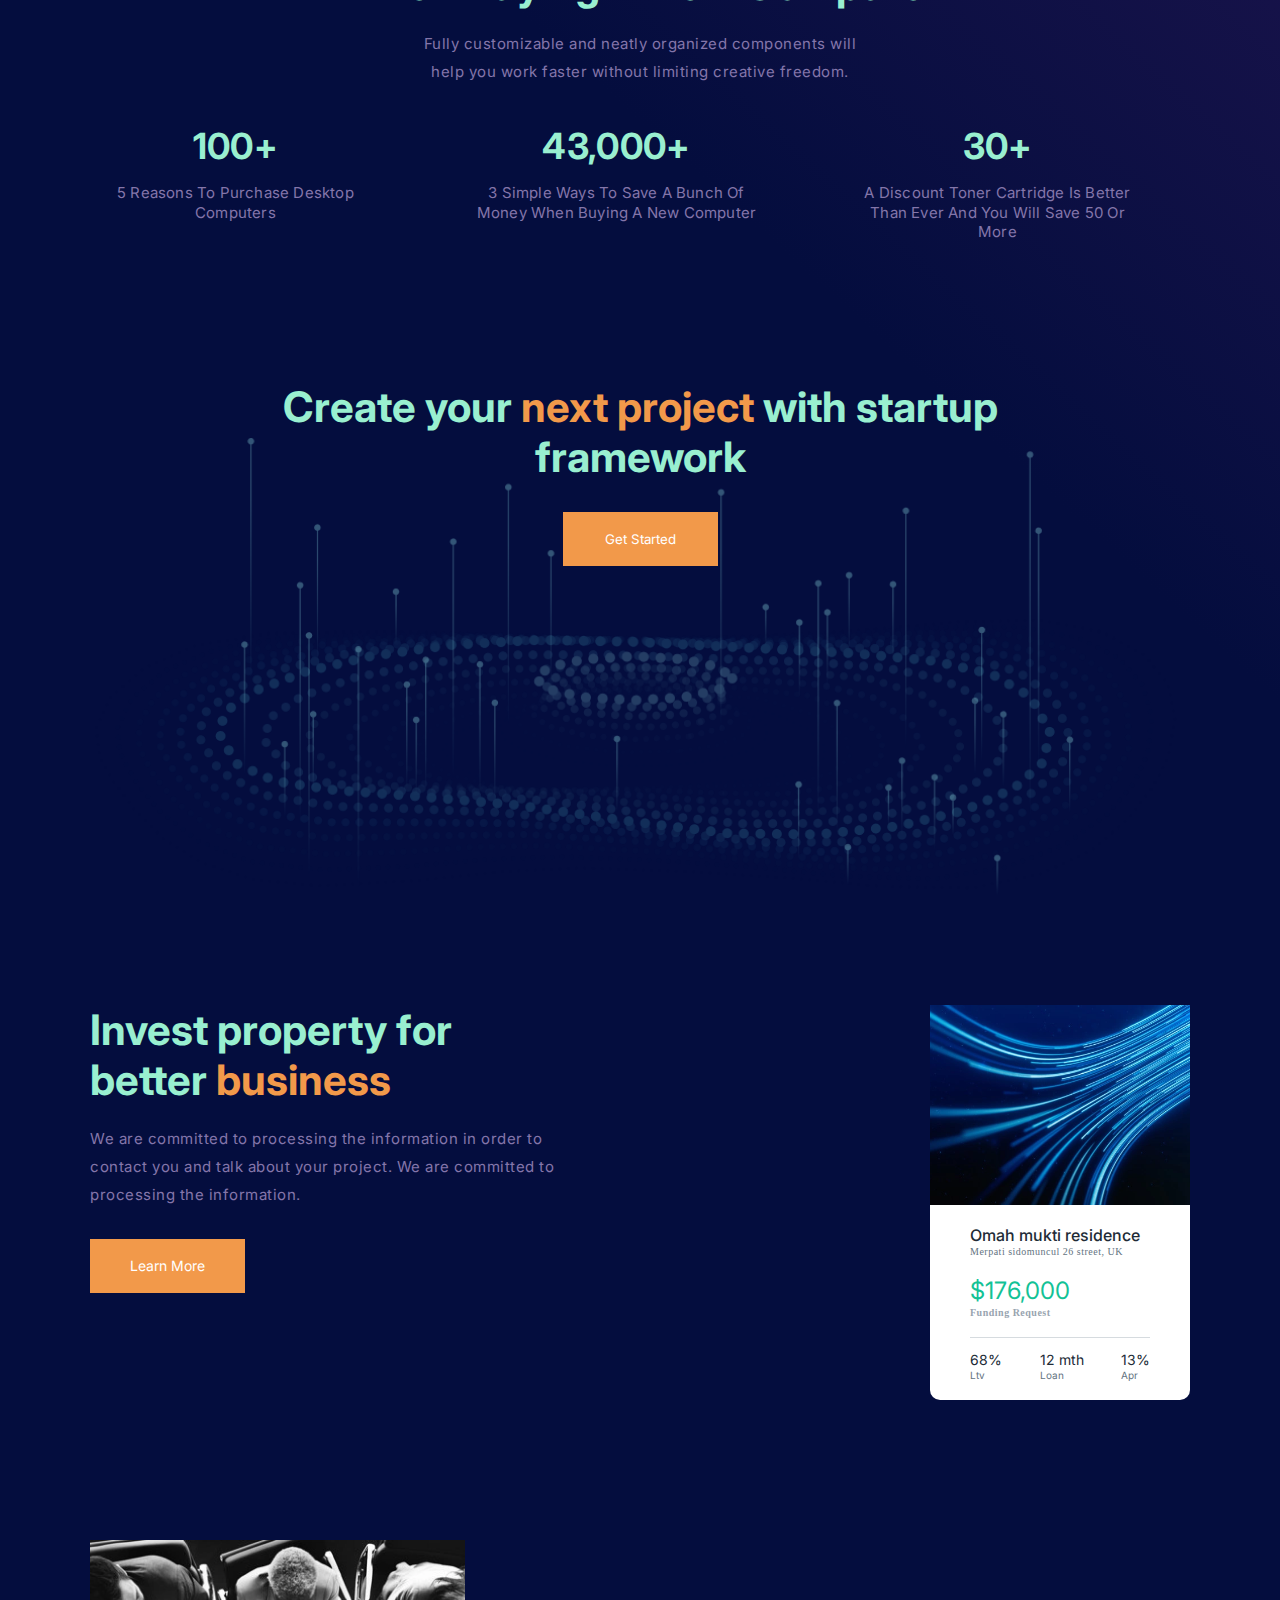
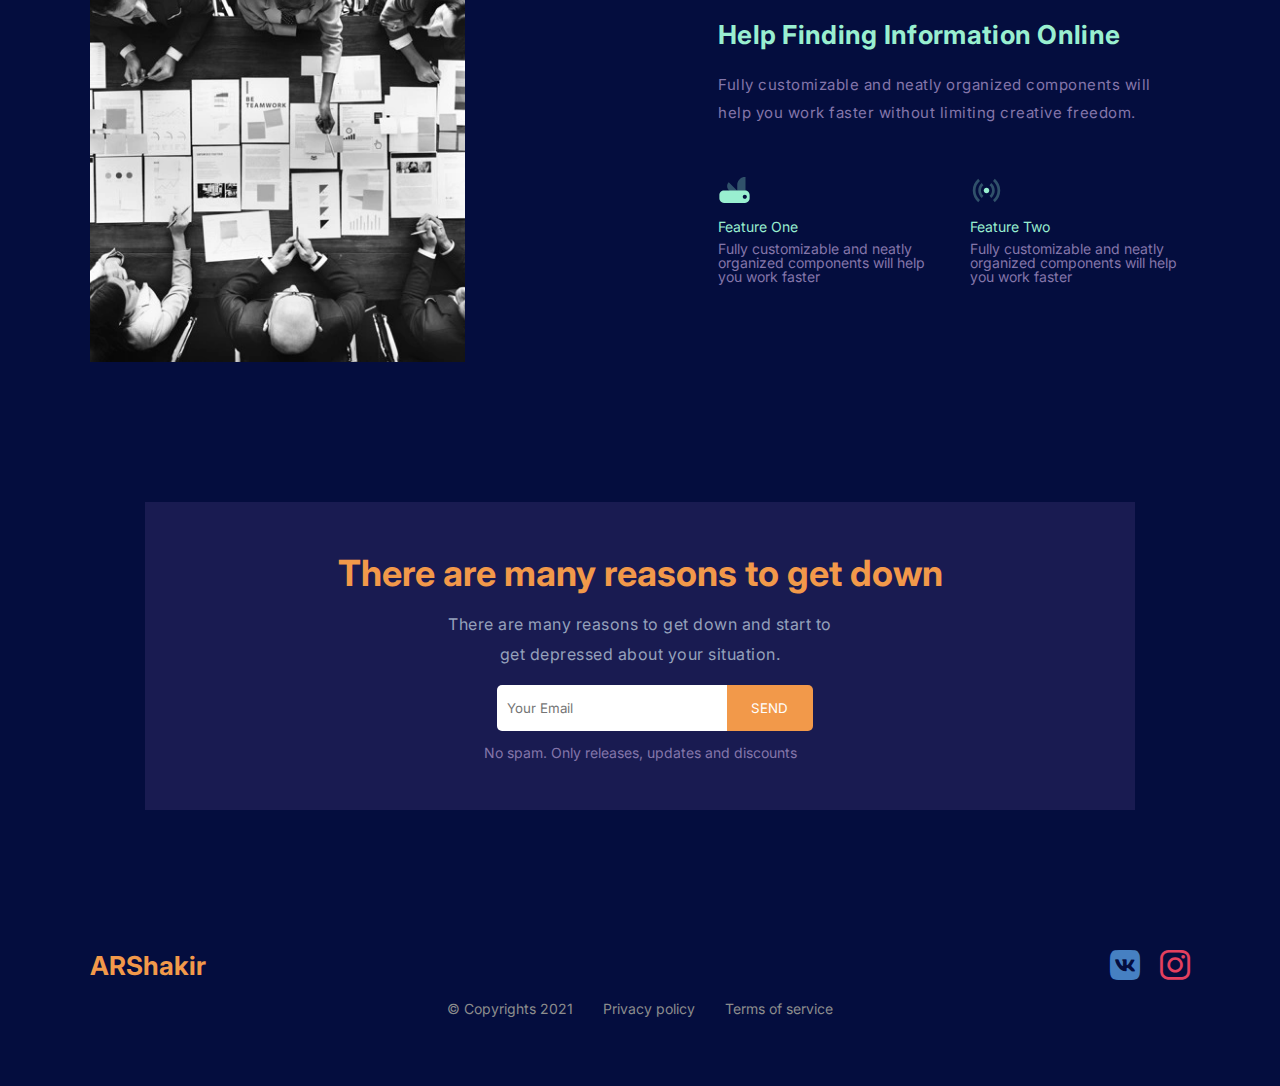
==== commit 05dc1778: "Add files via upload" ====
--- a/index.html
+++ b/index.html
@@ -256,7 +256,7 @@
 		<footer class="footer">
 			<div class="footer__container container">
 				<div class="footer__first-row">
-					<div class="footer__logo">CyberWasSecondPick</div>
+					<div class="footer__logo">ARShakir</div>
 					<nav class="footer__menu">
 						<ul class="footer__list">
 							<li>
@@ -271,9 +271,9 @@
 				</div>
 				<div class="footer__third-row">
 					<ul class="footer__second-list">
-						<li>Meirlan</li>
-						<li>Zhanel</li>
-						<li>Sanzhar</li>
+						<li>© Copyrights 2021</li>
+						<li>Privacy policy</li>
+						<li>Terms of service</li>
 					</ul>
 				</div>
 			</div>
